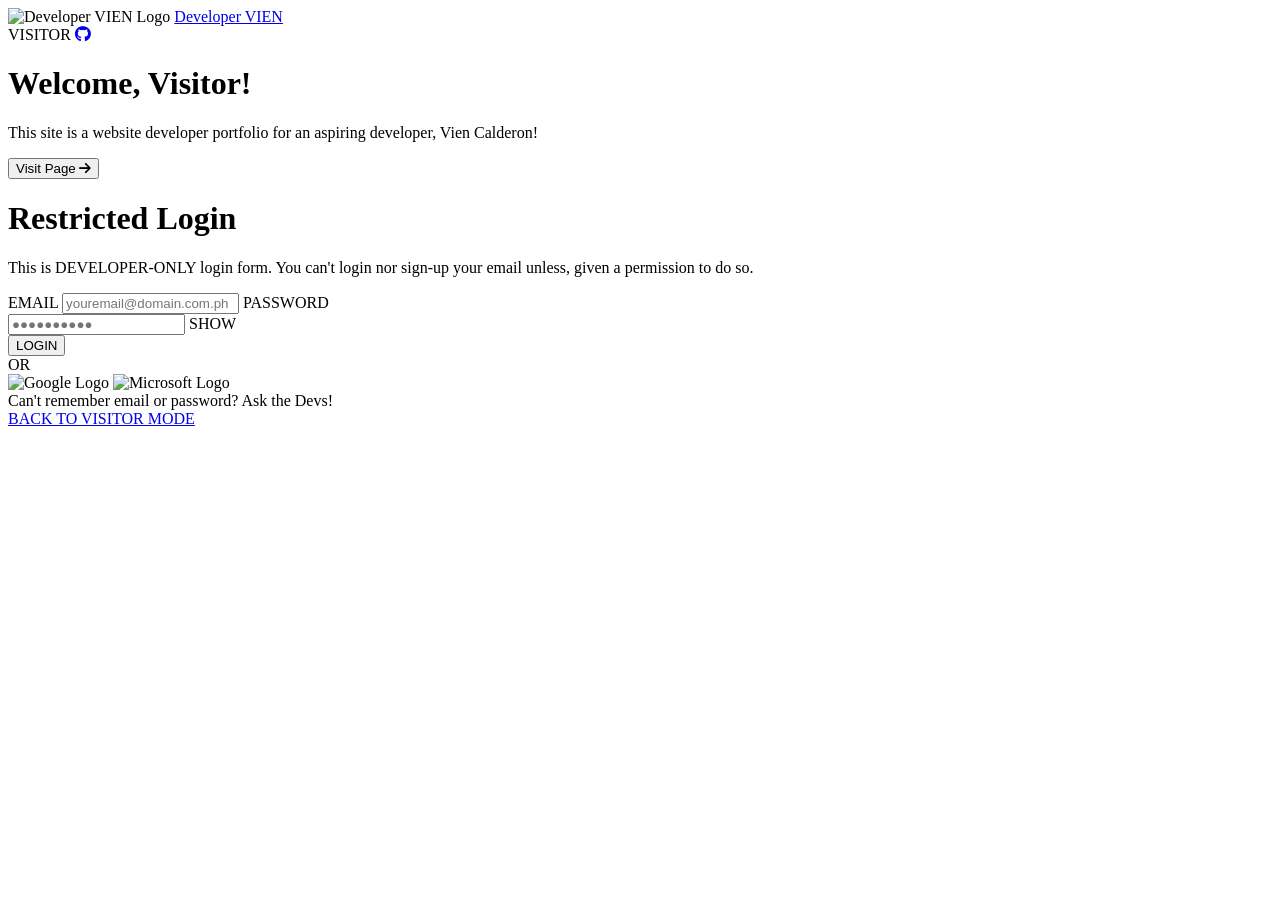
==== index.html @ 9396a649 "release - add autocomplete:"off" to the html form tag" ====
<!doctype html>
<html lang="en">

<head>
    <meta charset="utf-8" />
    <meta name="viewport" content="width=device-width, initial-scale=1" />
    <title>Developer VIEN — Portfolio</title>
    <meta name="author" content="Developer VIEN">
    <link rel="icon" type="image/png" href="assets/images/logo.png">
    <meta name="description" content="Dev Portfolio of Vien Calderon" />
    <link rel="preconnect" href="https://fonts.googleapis.com">
    <link rel="preconnect" href="https://fonts.gstatic.com" crossorigin>
    <link rel="stylesheet"
        href="https://fonts.googleapis.com/css2?family=Plus+Jakarta+Sans:wght@400;600;800&display=swap">
    <link rel="stylesheet" href="assets/css/style.css" />
    <link rel="stylesheet" href="https://cdnjs.cloudflare.com/ajax/libs/font-awesome/6.0.0/css/all.min.css">
</head>

<body>
    <div class="base-card">
        <div class="header">
            <img src="assets/images/logo.png" alt="Developer VIEN Logo" id="logo">
            <a href="index.html" class="nn"><span>Developer VIEN</span></a>
            <div class="header-right">
                <span id="mode-label" class="mode-label">VISITOR</span>
                <a href="https://github.com/devssst/my-portfolio" target="_blank" class="gh" title="Source Code"><i
                        class="fa-brands fa-github"></i></a>
            </div>
        </div>

        <!-- WELCOME: VISITOR MODE -->
        <div class="welcome" id="visitor-section">
            <h1>Welcome, Visitor!</h1>
            <p>This site is a website developer portfolio for an aspiring developer, Vien Calderon!</p>
            <button id="vst">Visit Page <i class="fa-solid fa-arrow-right"></i></button>
        </div>

        <!-- WELCOME: DEVELOPER MODE -->
        <div class="dev-login" id="dev-section">
            <div class="login-card" id="loginCard">
                <h1>Restricted Login</h1>
                <p>This is DEVELOPER-ONLY login form. You can't login nor sign-up your email unless, given a permission to do so.</p>
                <form id="loginForm" novalidate autocomplete="off">
                    <div class="input-groups">
                        <label for="email">EMAIL</label>
                        <input type="email" id="email" placeholder="youremail@domain.com.ph">
                        <label for="password">PASSWORD</label>
                        <div class="p-wrapper">
                            <input type="password" id="password" placeholder="●●●●●●●●●●">
                            <span id="togglePassword" class="toggle-text">SHOW</span>
                        </div>
                    </div>
                    <button type="submit">LOGIN</button>
                    <div class="divider">OR</div>

                    <div class="social-login">
                        <div class="social-btn" id="socialBtn">
                            <img src="assets/images/google.png" alt="Google Logo">
                            <img src="assets/images/microsoft.png" alt="Microsoft Logo">
                        </div>
                    </div>
                    <div class="footer">
                        <span class="footer-text">Can't remember email or password? Ask the Devs!</span>
                    </div>
                    <div class="footer1" id="btMain">
                        <a href="#" id="backToVST">BACK TO VISITOR MODE</a>
                    </div>
                </form>
            </div>
        </div>
    </div>

    <script type="module" src="assets/js/main.js"></script>
</body>

</html>
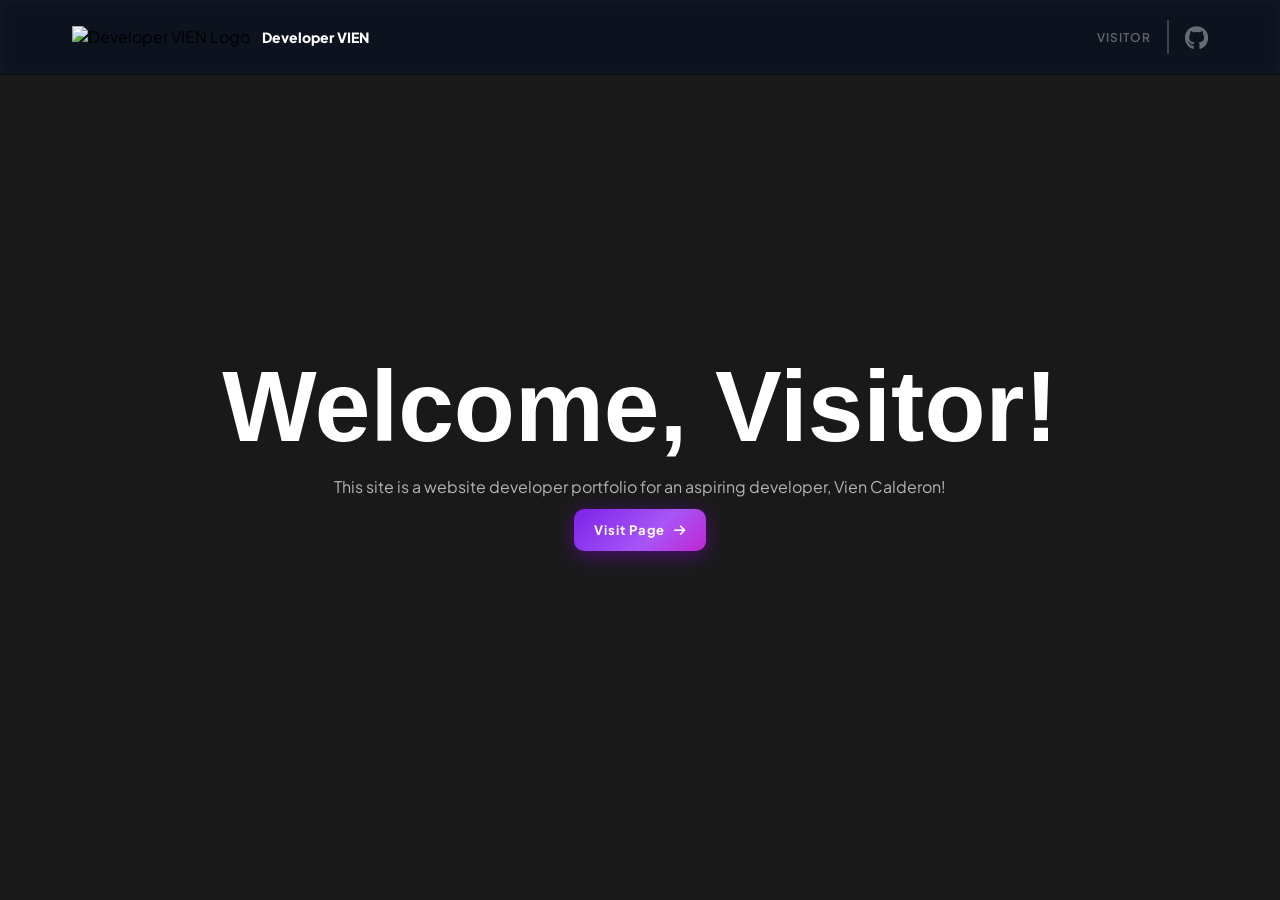
==== commit cec54644: "PHASE 5 - Testing Phase - Added a lot of fixes" ====
--- a/index.html
+++ b/index.html
@@ -13,7 +13,7 @@
     <link rel="stylesheet"
         href="https://fonts.googleapis.com/css2?family=Plus+Jakarta+Sans:wght@400;600;800&display=swap">
     <link rel="stylesheet" href="assets/css/style.css" />
-    <link rel="stylesheet" href="https://cdnjs.cloudflare.com/ajax/libs/font-awesome/6.0.0/css/all.min.css">
+    <link rel="stylesheet" href="https://cdnjs.cloudflare.com/ajax/libs/font-awesome/6.5.1/css/all.min.css">
 </head>
 
 <body>
@@ -23,7 +23,7 @@
             <a href="index.html" class="nn"><span>Developer VIEN</span></a>
             <div class="header-right">
                 <span id="mode-label" class="mode-label">VISITOR</span>
-                <a href="https://github.com/devssst/my-portfolio" target="_blank" class="gh" title="Source Code"><i
+                <a href="https://github.com/devssst/my-portfolio" target="_blank" rel="noopener noreferrer" class="gh" title="Source Code"><i
                         class="fa-brands fa-github"></i></a>
             </div>
         </div>
@@ -71,6 +71,11 @@
     </div>
 
     <script type="module" src="assets/js/main.js"></script>
+    <!-- Q-08: noscript fallback — entire site requires JS -->
+    <noscript>
+        <style>body { display: flex; align-items: center; justify-content: center; height: 100vh; margin: 0; background: #0a0a14; font-family: sans-serif; color: rgba(255,255,255,0.6); text-align: center; }</style>
+        <p>This portfolio requires JavaScript to run.<br>Please enable it in your browser settings.</p>
+    </noscript>
 </body>
 
 </html>
--- a/assets/css/style.css
+++ b/assets/css/style.css
@@ -0,0 +1,446 @@
+/* MAIN */
+body {
+    margin: 0;
+    font-family: 'Plus Jakarta Sans', sans-serif;
+    background-image: url('../images/background.png');
+    background-size: cover;
+}
+
+/* FLOATING BACKGROUND */
+.base-card {
+    background-color: rgba(0, 0, 0, 0.9);
+    backdrop-filter: blur(2px);
+    overflow: hidden;
+    width: 100%;
+    height: 100vh;
+    height: 100dvh;
+    display: grid;
+    grid-template-columns: repeat(16, 1fr);
+    grid-template-rows: repeat(12, 1fr);
+    gap: 0;
+}
+
+/* TOP HEADER */
+.header {
+    display: flex;
+    width: 100%;
+    box-sizing: border-box;
+    grid-area: 1 / 1 / 2 / 17;
+    padding-left: 72px;
+    padding-right: 56px;
+    align-items: center;
+    backdrop-filter: blur(6px) saturate(180%);
+    -webkit-backdrop-filter: blur(6px) saturate(180%);
+    background-color: rgba(17, 25, 40, 0.75);
+    border-bottom: 1px solid rgba(0, 0, 0, 0.445);
+}
+
+.header-right {
+    margin-left: auto;
+    display: flex;
+    align-items: center;
+}
+
+.mode-label {
+    font-size: 12px;
+    font-weight: 600;
+    color: rgba(255, 255, 255, 0.35);
+    letter-spacing: 0.08em;
+    margin-right: 16px;
+    user-select: none;
+}
+
+.gh {
+    font-size: 24px;
+    color: rgba(255, 255, 255, 0.375);
+    padding: 2px 16px;
+    border-left: 2px solid rgba(255, 255, 255, 0.2);
+    text-decoration: none;
+}
+
+.gh:hover {
+    color: #ffffff;
+    cursor: pointer;
+}
+
+.nn {
+    color: #ffffff;
+    font-size: 14px;
+    margin-left: 12px;
+    font-weight: 800;
+    cursor: pointer;
+    text-decoration: none;
+}
+
+.header img {
+    height: 23px;
+    cursor: pointer;
+}
+
+/* VISITOR MODE */
+.welcome {
+    grid-area: 2 / 2 / 12 / 16;
+    display: flex;
+    flex-direction: column;
+    justify-content: center;
+    align-items: center;
+    gap: 12px;
+    opacity: 1;
+    transition: opacity 0.35s ease;
+}
+
+.welcome.hidden {
+    opacity: 0;
+    pointer-events: none;
+}
+
+.welcome h1 {
+    color: rgb(255, 255, 255);
+    font-size: clamp(2rem, 10vw, 100px); /* U-04: was fixed 100px — overflowed on mobile */
+    font-weight: 900;
+    margin: 0;
+    font-family: Arial, Helvetica, sans-serif;
+}
+
+.welcome p {
+    color: #ffffffab;
+    font-weight: 400;
+    margin: 0;
+}
+
+.welcome button {
+    border-radius: 10px;
+    height: 42px;
+    min-width: 128px;
+    padding: 0 20px;
+    border: none;
+    background: linear-gradient(135deg, #7c22e8 0%, #a855f7 60%, #c026d3 100%);
+    color: #fff;
+    font-family: 'Plus Jakarta Sans', sans-serif;
+    font-size: 13px;
+    font-weight: 700;
+    letter-spacing: 0.08em;
+    cursor: pointer;
+    transition: opacity 0.2s, box-shadow 0.2s, transform 0.2s;
+    box-shadow: 0 4px 20px rgba(149, 0, 248, 0.4);
+}
+
+.welcome button:hover {
+    opacity: 0.9;
+    transform: translateY(-1px);
+    box-shadow: 0 6px 28px rgba(149, 0, 248, 0.55);
+}
+
+.welcome button:active {
+    transform: translateY(0);
+    opacity: 1;
+}
+
+.welcome button:focus-visible {
+    outline: 2px solid rgba(149, 0, 248, 0.8);
+    outline-offset: 3px;
+}
+
+.welcome i {
+    margin-left: 6px;
+}
+
+/* DEVELOPER MODE */
+.dev-login {
+    grid-area: 2 / 2 / 12 / 16;
+    display: flex;
+    justify-content: center;
+    align-items: center;
+    color: white;
+    pointer-events: none;
+}
+
+.dev-login.visible {
+    pointer-events: all;
+}
+
+/* LOGIN CARD */
+.login-card {
+    display: flex;
+    border-radius: 20px;
+    margin-top: 50px;
+    flex-direction: column;
+    width: 360px;
+    background: rgba(15, 10, 30, 0.55);
+    backdrop-filter: blur(8px) saturate(160%);
+    -webkit-backdrop-filter: blur(8px) saturate(160%);
+    border: 1px solid rgba(255, 255, 255, 0.12);
+    box-shadow:
+        0 24px 64px rgba(0, 0, 0, 0.45),
+        inset 0 1px 0 rgba(255, 255, 255, 0.15);
+    padding: 36px 32px 28px;
+    box-sizing: border-box;
+    opacity: 0;
+    transition: opacity 0.35s ease;
+}
+
+.dev-login.visible .login-card {
+    opacity: 1;
+}
+
+.login-card h1 {
+    font-size: 26px;
+    color: rgba(255, 80, 80, 0.85);
+    text-align: center;
+    font-weight: 800;
+    margin: 0 0 8px;
+    letter-spacing: -0.02em;
+}
+
+.login-card > p {
+    text-align: center;
+    font-size: 10px;
+    font-weight: 600;
+    color: rgba(180, 170, 210, 0.65);
+    margin: 0 0 24px;
+    line-height: 1.6;
+}
+
+/* FORM */
+#loginForm {
+    display: flex;
+    flex-direction: column;
+    gap: 0;
+    margin: 0;
+    width: 100%;
+}
+
+/* INPUT GROUPS */
+.input-groups {
+    display: flex;
+    flex-direction: column;
+    gap: 0;
+    margin-bottom: 20px;
+}
+
+.input-groups label {
+    font-size: 10px;
+    font-weight: 700;
+    letter-spacing: 0.1em;
+    color: rgba(200, 185, 240, 1);
+    margin-bottom: 5px;
+    margin-top: 12px;
+}
+
+.input-groups label:first-child {
+    margin-top: 0;
+}
+
+input[type="email"],
+input[type="password"],
+.p-wrapper input[type="text"] {
+    width: 100%;
+    box-sizing: border-box;
+    height: 40px;
+    padding: 0 12px;
+    border: 1px solid rgba(255, 255, 255, 0.12);
+    border-radius: 8px;
+    background: rgba(255, 255, 255, 0.07);
+    color: #fff;
+    font-family: 'Plus Jakarta Sans', sans-serif;
+    font-size: 14px;
+    outline: none;
+    transition: border-color 0.2s, background 0.2s, box-shadow 0.2s;
+    margin: 0;
+}
+
+input[type="email"]::placeholder,
+input[type="password"]::placeholder,
+.p-wrapper input[type="text"]::placeholder {
+    color: rgba(255, 255, 255, 0.25);
+    font-size: 13px;
+}
+
+input[type="email"]:focus,
+input[type="password"]:focus,
+.p-wrapper input[type="text"]:focus {
+    border-color: rgba(160, 80, 255, 0.7);
+    background: rgba(255, 255, 255, 0.1);
+    box-shadow: 0 0 0 3px rgba(149, 0, 248, 0.15);
+}
+
+/* PASSWORD WRAPPER */
+.p-wrapper {
+    position: relative;
+    display: flex;
+    align-items: center;
+}
+
+.p-wrapper input[type="password"],
+.p-wrapper input[type="text"] {
+    width: 100%;
+    padding-right: 52px;
+}
+
+.toggle-text {
+    position: absolute;
+    right: 12px;
+    font-size: 10px;
+    font-weight: 700;
+    letter-spacing: 0.06em;
+    color: rgba(180, 130, 255, 0.75);
+    cursor: pointer;
+    user-select: none;
+    margin: 0;
+    transition: color 0.2s;
+}
+
+.toggle-text:hover {
+    color: rgba(200, 160, 255, 1);
+}
+
+/* LOGIN BUTTON */
+#loginForm > button[type="submit"] {
+    width: 100%;
+    height: 42px;
+    border: none;
+    border-radius: 10px;
+    background: linear-gradient(135deg, #7c22e8 0%, #a855f7 60%, #c026d3 100%);
+    color: #fff;
+    font-family: 'Plus Jakarta Sans', sans-serif;
+    font-size: 13px;
+    font-weight: 700;
+    letter-spacing: 0.08em;
+    cursor: pointer;
+    transition: opacity 0.2s, box-shadow 0.2s;
+    margin-bottom: 0;
+}
+
+#loginForm > button[type="submit"]:hover:not(.btn-error):not(.btn-success) {
+    opacity: 0.9;
+    transform: translateY(-1px);
+    box-shadow: 0 6px 28px rgba(149, 0, 248, 0.55);
+}
+
+#loginForm > button[type="submit"]:active:not(.btn-error):not(.btn-success) {
+    transform: translateY(0);
+    opacity: 1;
+}
+
+/* DIVIDER */
+.divider {
+    display: flex;
+    align-items: center;
+    gap: 10px;
+    font-size: 11px;
+    font-weight: 600;
+    color: rgba(255, 255, 255, 0.25);
+    letter-spacing: 0.08em;
+    margin: 18px 0;
+}
+
+.divider::before,
+.divider::after {
+    content: '';
+    flex: 1;
+    height: 1px;
+    background: rgba(255, 255, 255, 0.1);
+}
+
+/* SOCIAL LOGIN BUTTONS */
+.social-login {
+    width: 100%;
+    margin-bottom: 20px;
+}
+
+.social-btn {
+    display: flex;
+    gap: 12px;
+    justify-content: center;
+}
+
+.social-btn > img {
+    padding: 10px;
+    border-radius: 10px;
+    border: 1px solid rgba(255,255,255,0.12);
+    background: rgba(255,255,255,0.08);
+    cursor: pointer;
+    height: 22px;
+    width: 22px;
+    box-sizing: content-box;
+    transition: background 0.2s, border-color 0.2s, transform 0.15s;
+    flex-shrink: 0;
+}
+
+.social-btn > img:hover {
+    background: rgba(255,255,255,0.16);
+    border-color: rgba(255,255,255,0.25);
+    transform: translateY(-1px);
+}
+
+/* FOOTER LINKS */
+.footer {
+    display: flex;
+    flex-direction: row;
+    justify-content: center;
+    align-items: center;
+    gap: 8px;
+    margin-bottom: 10px;
+}
+
+.footer-text {
+    font-size: 12px;
+    color: rgba(200, 185, 240, 0.5);
+    font-weight: 500;
+    text-align: center;
+}
+
+.footer1 {
+    display: flex;
+    justify-content: center;
+    margin-top: 4px;
+}
+
+.footer1 a {
+    font-size: 14px;
+    font-weight: 700;
+    letter-spacing: 0.06em;
+    color: rgba(150, 150, 180, 0.5);
+    text-decoration: none;
+    transition: color 0.2s;
+}
+
+.footer1 a:hover {
+    color: rgba(200, 185, 240, 0.8);
+}
+
+/* ERROR & SUCCESS ANIMATIONS */
+
+@keyframes shake {
+    /* Q-01: unified with dashboard.css */
+    0%, 100% { transform: translateX(0); }
+    20%       { transform: translateX(-6px); }
+    40%       { transform: translateX(6px); }
+    60%       { transform: translateX(-4px); }
+    80%       { transform: translateX(4px); }
+}
+
+.shake {
+    animation: shake 0.45s ease forwards;
+}
+
+.input-error {
+    border-color: rgba(255, 70, 70, 0.9) !important;
+    background: rgba(255, 50, 50, 0.1) !important;
+    box-shadow: 0 0 0 3px rgba(255, 50, 50, 0.2) !important;
+    animation: shake 0.45s ease forwards;
+}
+
+.btn-error {
+    background: linear-gradient(135deg, #a01010 0%, #e03030 60%, #c02020 100%) !important;
+    box-shadow: 0 4px 20px rgba(220, 30, 30, 0.55) !important;
+    animation: shake 0.45s ease forwards;
+    cursor: pointer !important;
+}
+
+.btn-success {
+    background: linear-gradient(135deg, #0f7a3a 0%, #22c55e 60%, #16a34a 100%) !important;
+    box-shadow: 0 4px 24px rgba(34, 197, 94, 0.55) !important;
+    cursor: pointer !important;
+    transform: none !important;
+}
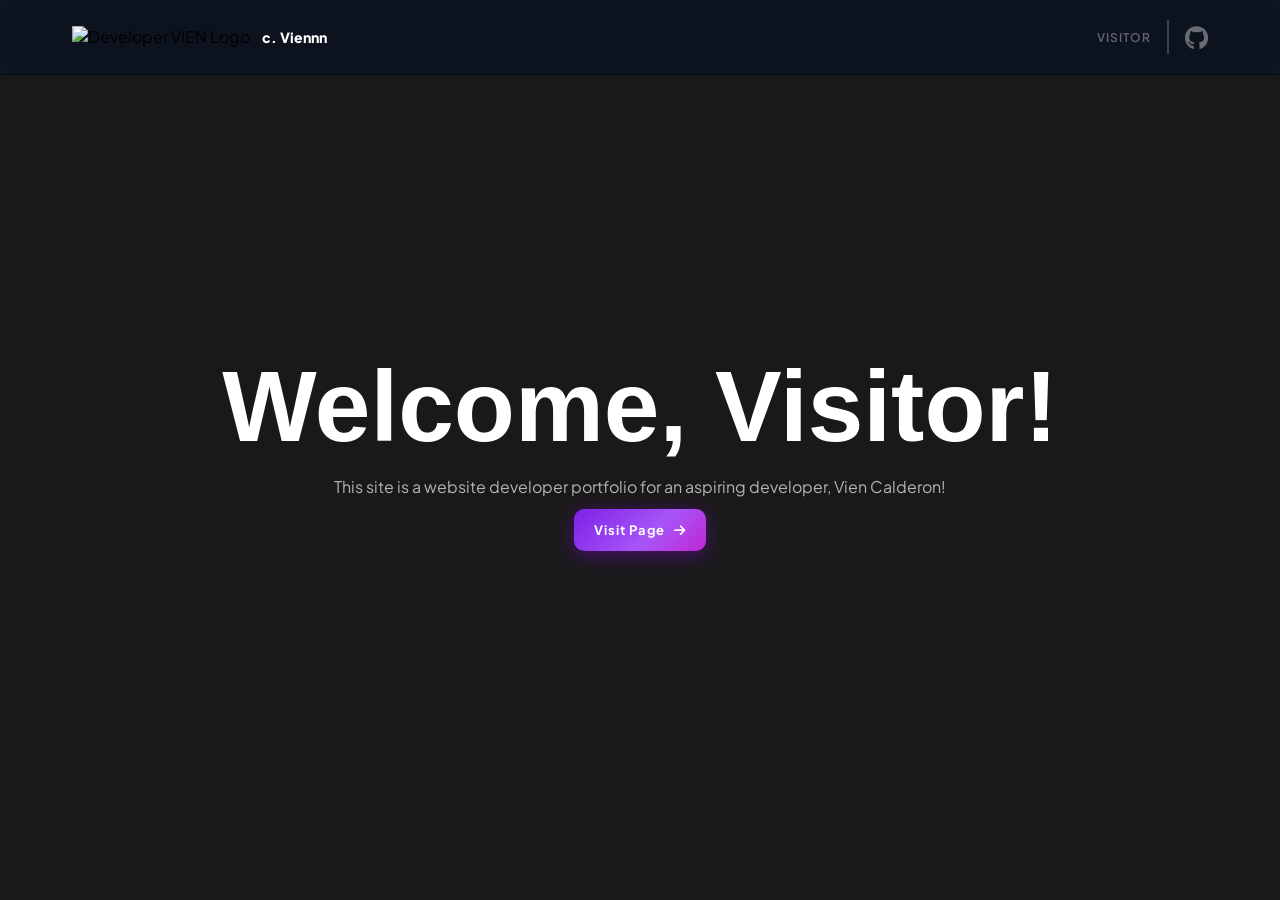
==== commit 2b4e2aa7: "Update link text from 'Developer VIEN' to 'c. Viennn'" ====
--- a/index.html
+++ b/index.html
@@ -4,8 +4,8 @@
 <head>
     <meta charset="utf-8" />
     <meta name="viewport" content="width=device-width, initial-scale=1" />
-    <title>Developer VIEN — Portfolio</title>
-    <meta name="author" content="Developer VIEN">
+    <title>c. Viennn — Portfolio</title>
+    <meta name="author" content="c. Viennn">
     <link rel="icon" type="image/png" href="assets/images/logo.png">
     <meta name="description" content="Dev Portfolio of Vien Calderon" />
     <link rel="preconnect" href="https://fonts.googleapis.com">
@@ -20,10 +20,10 @@
     <div class="base-card">
         <div class="header">
             <img src="assets/images/logo.png" alt="Developer VIEN Logo" id="logo">
-            <a href="index.html" class="nn"><span>Developer VIEN</span></a>
+            <a href="index.html" class="nn"><span>c. Viennn</span></a>
             <div class="header-right">
                 <span id="mode-label" class="mode-label">VISITOR</span>
-                <a href="https://github.com/devssst/my-portfolio" target="_blank" rel="noopener noreferrer" class="gh" title="Source Code"><i
+                <a href="https://github.com/vnsannn/my-portfolio" target="_blank" rel="noopener noreferrer" class="gh" title="Source Code"><i
                         class="fa-brands fa-github"></i></a>
             </div>
         </div>
@@ -78,4 +78,4 @@
     </noscript>
 </body>
 
-</html>+</html>
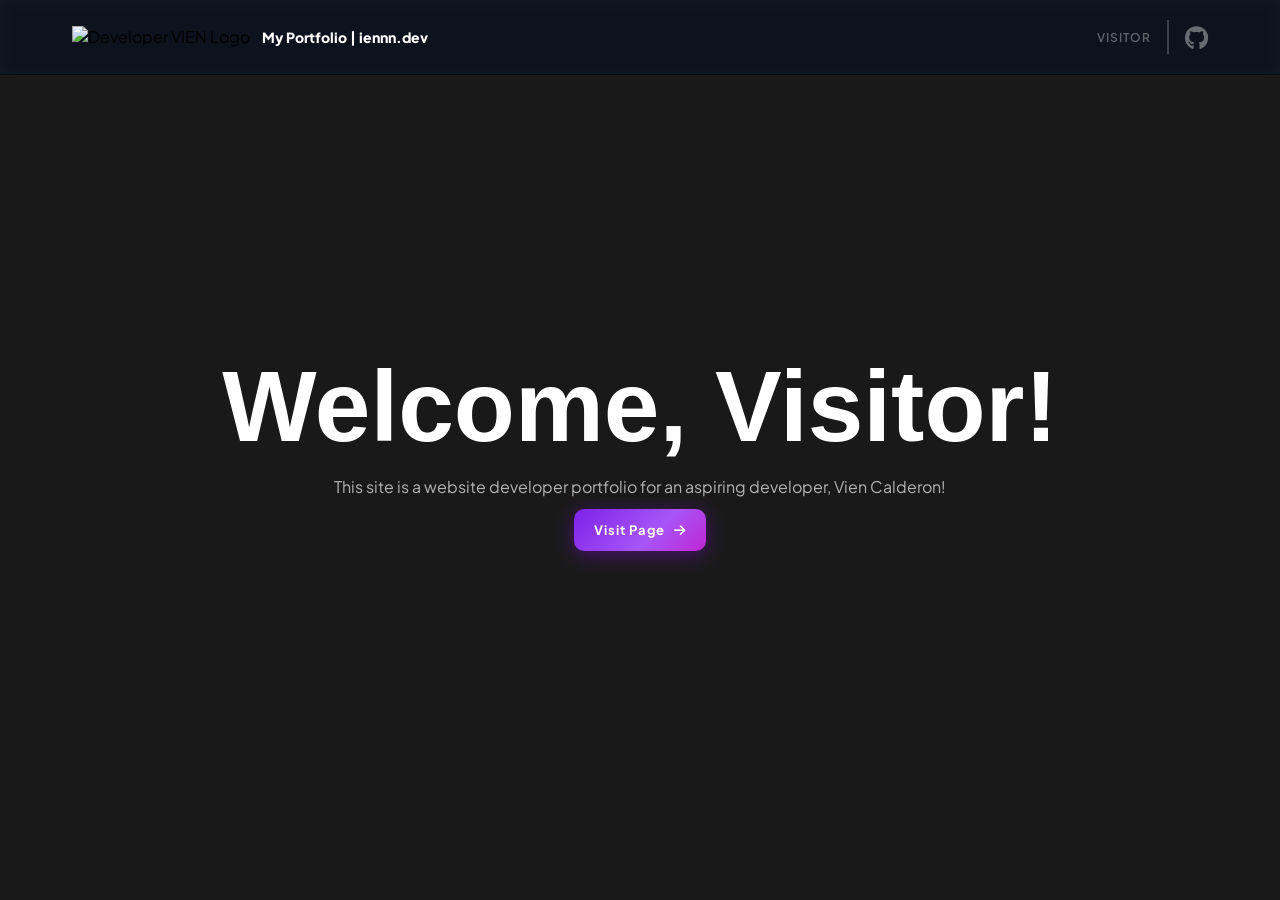
==== commit e429ec3f: "Update title and header text in index.html" ====
--- a/index.html
+++ b/index.html
@@ -4,7 +4,7 @@
 <head>
     <meta charset="utf-8" />
     <meta name="viewport" content="width=device-width, initial-scale=1" />
-    <title>c. Viennn — Portfolio</title>
+    <title>iennn.dev — Portfolio</title>
     <meta name="author" content="c. Viennn">
     <link rel="icon" type="image/png" href="assets/images/logo.png">
     <meta name="description" content="Dev Portfolio of Vien Calderon" />
@@ -20,7 +20,7 @@
     <div class="base-card">
         <div class="header">
             <img src="assets/images/logo.png" alt="Developer VIEN Logo" id="logo">
-            <a href="index.html" class="nn"><span>c. Viennn</span></a>
+            <a href="index.html" class="nn"><span>My Portfolio | iennn.dev</span></a>
             <div class="header-right">
                 <span id="mode-label" class="mode-label">VISITOR</span>
                 <a href="https://github.com/vnsannn/my-portfolio" target="_blank" rel="noopener noreferrer" class="gh" title="Source Code"><i
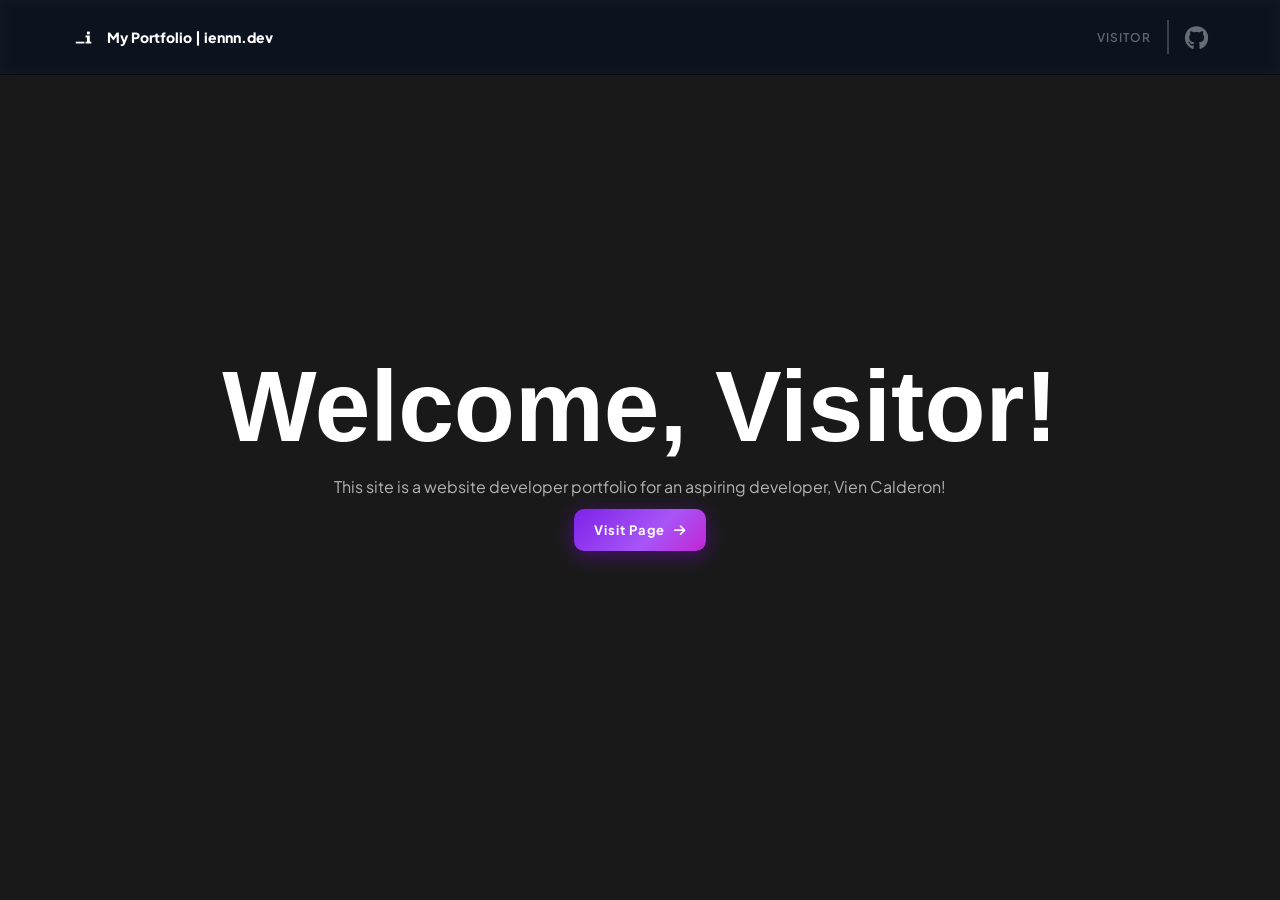
==== commit 0218e736: "Update portfolio title in index.html" ====
--- a/index.html
+++ b/index.html
@@ -4,7 +4,7 @@
 <head>
     <meta charset="utf-8" />
     <meta name="viewport" content="width=device-width, initial-scale=1" />
-    <title>iennn.dev — Portfolio</title>
+    <title>Welcome to Vien's Portfolio</title>
     <meta name="author" content="c. Viennn">
     <link rel="icon" type="image/png" href="assets/images/logo.png">
     <meta name="description" content="Dev Portfolio of Vien Calderon" />
